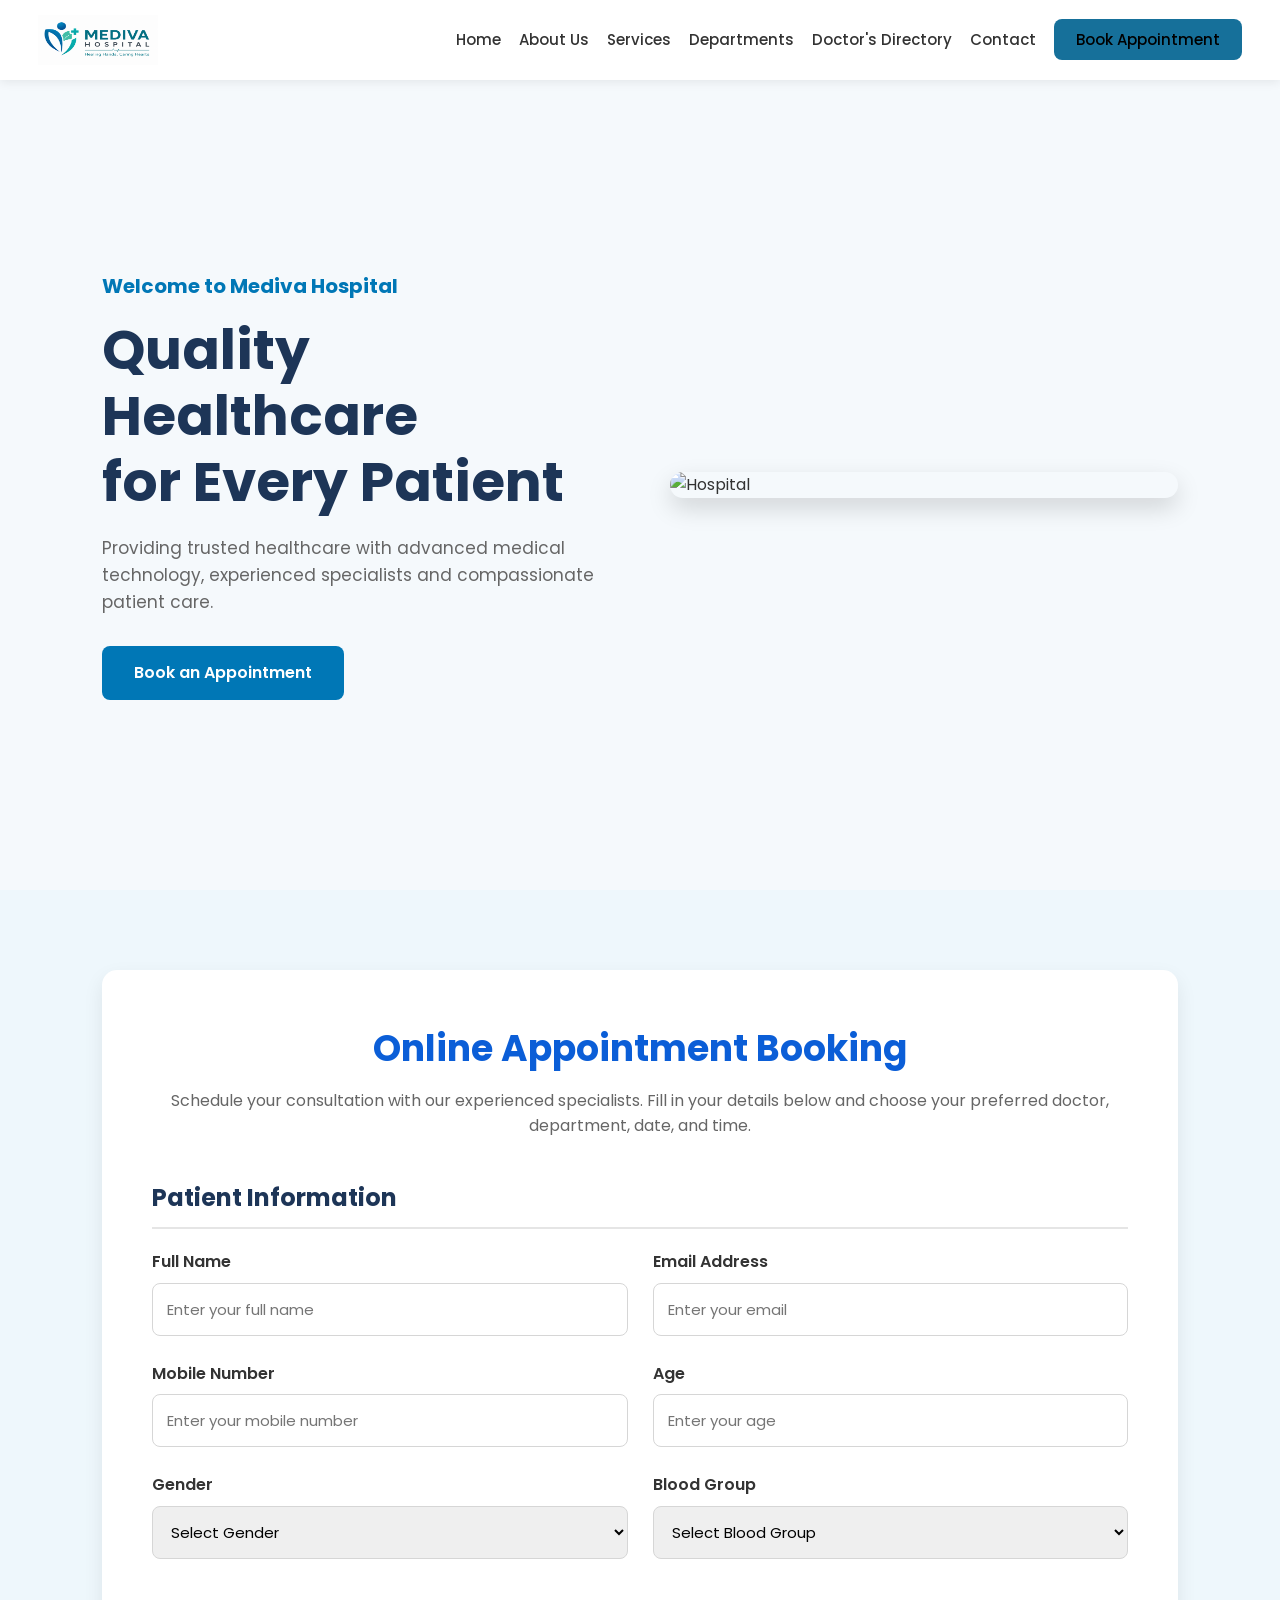
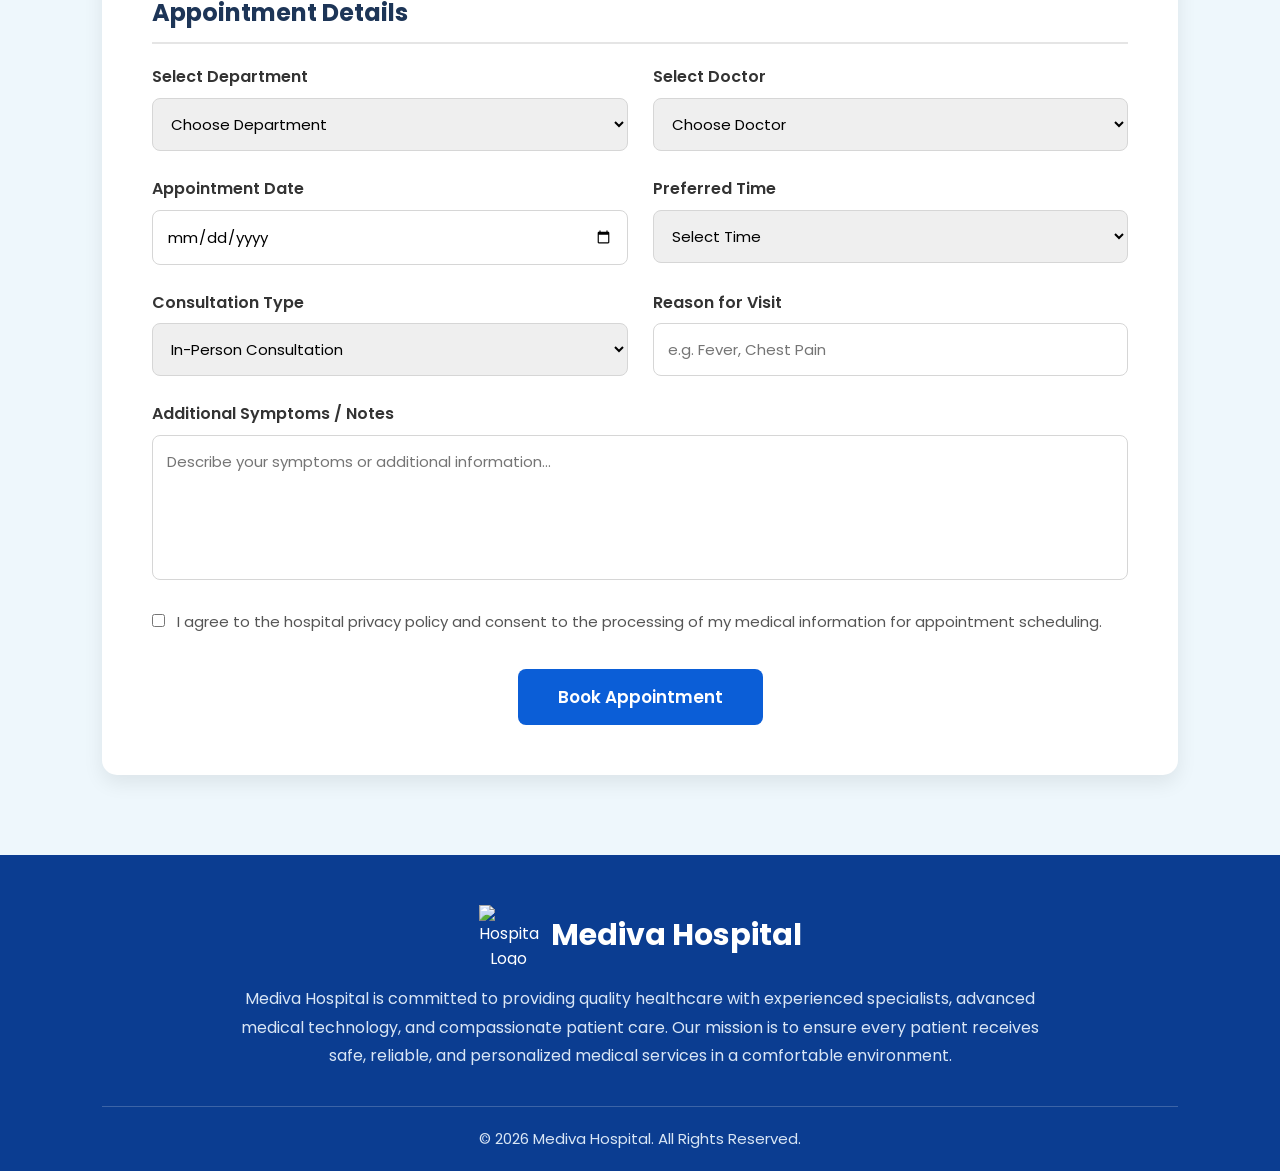
==== appointment.html @ a474c0d9 "Fathima" ====
<!DOCTYPE html>
<html lang="en">

<head>
    <meta charset="UTF-8">
    <meta name="viewport" content="width=device-width, initial-scale=1.0">
    <title>Mediva Hospital</title>

    <link rel="stylesheet" href="style.css">

    <!-- Google Font -->
    <link href="https://fonts.googleapis.com/css2?family=Poppins:wght@300;400;500;600;700&display=swap" rel="stylesheet">

    <!-- Font Awesome -->
    <link rel="stylesheet"
        href="https://cdnjs.cloudflare.com/ajax/libs/font-awesome/6.6.0/css/all.min.css">

</head>

<body>

<!--================ HEADER ================-->

<header>

<nav class="navbar">

<div class="logo">

<img src="image.png" alt="logo">



</div>

<ul class="nav-links">

<li><a href="index.html">Home</a></li>

<li><a href="aboutus.html">About Us</a></li>

<li><a href="services.html">Services</a></li>

<li><a href="departments.html">Departments</a></li>

<li><a href="doctors.html">Doctor's Directory</a></li>

<li><a href="contact.html">Contact</a></li>

<li><a href="appointment.html" class="Book Appointment-btn"> Book Appointment</a></li>
</ul>

<div class="hamburger">

<i class="fa-solid fa-bars"></i>

</div>

</nav>

</header>

<!--================ HERO SECTION ================-->

<section class="hero">

<div class="hero-content">

<h4>Welcome to Mediva Hospital</h4>

<h1>Quality Healthcare<br>for Every Patient</h1>

<p>
Providing trusted healthcare with advanced medical technology,
experienced specialists and compassionate patient care.
</p>

<a href="#appointment" class="btn">
Book an Appointment
</a>

</div>

<div class="hero-image">

<img src="https://images.unsplash.com/photo-1579684385127-1ef15d508118?w=900" alt="Hospital">

</div>

</section>
<!--================ APPOINTMENT BOOKING ================-->

<section id="appointment">

    <div class="appointment-container">

        <div class="appointment-heading">

            <h2>Online Appointment Booking</h2>

            <p>
                Schedule your consultation with our experienced specialists.
                Fill in your details below and choose your preferred doctor,
                department, date, and time.
            </p>

        </div>

        <form class="appointment-form">

            <!-- Patient Information -->

            <div class="form-title">

                <h3>Patient Information</h3>

            </div>

            <div class="form-grid">

                <div class="input-box">
                    <label>Full Name</label>
                    <input type="text" placeholder="Enter your full name" required>
                </div>

                <div class="input-box">
                    <label>Email Address</label>
                    <input type="email" placeholder="Enter your email" required>
                </div>

                <div class="input-box">
                    <label>Mobile Number</label>
                    <input type="tel" placeholder="Enter your mobile number" required>
                </div>

                <div class="input-box">
                    <label>Age</label>
                    <input type="number" placeholder="Enter your age" required>
                </div>

                <div class="input-box">
                    <label>Gender</label>

                    <select required>

                        <option value="">Select Gender</option>
                        <option>Male</option>
                        <option>Female</option>
                        <option>Other</option>

                    </select>

                </div>

                <div class="input-box">
                    <label>Blood Group</label>

                    <select>

                        <option>Select Blood Group</option>
                        <option>A+</option>
                        <option>A-</option>
                        <option>B+</option>
                        <option>B-</option>
                        <option>AB+</option>
                        <option>AB-</option>
                        <option>O+</option>
                        <option>O-</option>

                    </select>

                </div>

            </div>

            <!-- Appointment Details -->

            <div class="form-title">

                <h3>Appointment Details</h3>

            </div>

            <div class="form-grid">

                <div class="input-box">

                    <label>Select Department</label>

                    <select required>

                        <option value="">Choose Department</option>
                        <option>General Medicine</option>
                        <option>Cardiology</option>
                        <option>Neurology</option>
                        <option>Orthopedics</option>
                        <option>Dermatology</option>
                        <option>Pediatrics</option>
                        <option>Gynecology</option>
                        <option>ENT</option>
                        <option>Dental Care</option>

                    </select>

                </div>

                <div class="input-box">

                    <label>Select Doctor</label>

                    <select required>

                        <option value="">Choose Doctor</option>
                        <option>Dr. Sarah Wilson</option>
                        <option>Dr. Michael Brown</option>
                        <option>Dr. Emily Carter</option>
                        <option>Dr. David Clark</option>
                        <option>Dr. Sophia Thomas</option>

                    </select>

                </div>

                <div class="input-box">

                    <label>Appointment Date</label>

                    <input type="date" required>

                </div>

                <div class="input-box">

                    <label>Preferred Time</label>

                    <select required>

                        <option>Select Time</option>

                        <option>09:00 AM</option>
                        <option>09:30 AM</option>
                        <option>10:00 AM</option>
                        <option>10:30 AM</option>
                        <option>11:00 AM</option>
                        <option>11:30 AM</option>
                        <option>02:00 PM</option>
                        <option>02:30 PM</option>
                        <option>03:00 PM</option>
                        <option>03:30 PM</option>
                        <option>04:00 PM</option>

                    </select>

                </div>

                <div class="input-box">

                    <label>Consultation Type</label>

                    <select>

                        <option>In-Person Consultation</option>
                        <option>Video Consultation</option>

                    </select>

                </div>

                <div class="input-box">

                    <label>Reason for Visit</label>

                    <input type="text" placeholder="e.g. Fever, Chest Pain">

                </div>

            </div>

            <!-- Additional Notes -->

            <div class="input-box full-width">

                <label>Additional Symptoms / Notes</label>

                <textarea rows="5" placeholder="Describe your symptoms or additional information..."></textarea>

            </div>

            <!-- Terms -->

            <div class="checkbox">

                <input type="checkbox" required>

                <span>
                    I agree to the hospital privacy policy and consent to the
                    processing of my medical information for appointment scheduling.
                </span>

            </div>

            <div class="button">

                <button type="submit">
                    Book Appointment
                </button>

            </div>

        </form>

    </div>

</section>
<!--================ FOOTER ================-->


<footer>

    <div class="footer-container">

        <div class="footer-box">

            <div class="footer-logo">

                <img src="https://cdn-icons-png.flaticon.com/512/3774/3774299.png" alt="Hospital Logo">

                <h2>Mediva Hospital</h2>

            </div>

            <p>
                Mediva Hospital is committed to providing quality healthcare with
                experienced specialists, advanced medical technology, and
                compassionate patient care. Our mission is to ensure every
                patient receives safe, reliable, and personalized medical
                services in a comfortable environment.
            </p>

        </div>

    </div>

    <hr>

    <div class="copyright">

        <p>© 2026 Mediva Hospital. All Rights Reserved.</p>

    </div>

</footer>

<script src="script.js"></script>

</body>

</html>
---- style.css ----
/*=====================================
        GOOGLE FONT & RESET
=====================================*/

*{
    margin:0;
    padding:0;
    box-sizing:border-box;
    font-family:'Poppins',sans-serif;
}

html{
    scroll-behavior:smooth;
}

body{
    background:#f5f9fc;
    color:#333;
    line-height:1.6;
    overflow-x:hidden;
}

img{
    max-width:100%;
    display:block;
}

a{
    text-decoration:none;
}

ul{
    list-style:none;
}

section{
    padding:80px 8%;
}

.container{
    max-width:1200px;
    margin:auto;
}
/*=====================================
            HEADER
=====================================*/

header{
    position:sticky;
    top:0;
    left:0;
    width:100%;
    background:#ffffff;
    box-shadow:0 2px 10px rgba(0,0,0,0.08);
    z-index:1000;
}

.navbar{
    max-width:1400px;
    margin:auto;
    padding:15px 3%;
    display:flex;
    justify-content:space-between;
    align-items:center;
}

.logo{
    display:flex;
    align-items:center;
    gap:10px;
}

.logo img{
    width:120px;
    height:50px;
}

.logo h2{
    color:#0077b6;
    font-size:28px;
    font-weight:700;
}

.nav-links{
    display:flex;
    align-items:center;
    gap:18px;
}

.nav-links li a{
    color:#333;
    font-size:15px;
    font-weight:500;
    transition:.3s;
}

.nav-links li a:hover{
    color:#0077b6;
}
 .Appointment-btn{
    background: #16709A;
    color:#000 !important;
    padding:10px 22px;
    border-radius:8px;
    font-weight:600;
    transition:.3s;
}
.Appointment-btn:hover{
    background:#16709A;
}

.hamburger{
    display:none;
    font-size:28px;
    cursor:pointer;
    color:#0077b6;
}
/*=====================================
            HERO SECTION
=====================================*/

.hero{
    display:grid;
    grid-template-columns:1fr 1fr;
    align-items:center;
    gap:60px;
    min-height:90vh;
    background:#f5f9fc;
}

.hero-content h4{
    color:#0077b6;
    margin-bottom:15px;
    font-size:20px;
}

.hero-content h1{
    font-size:55px;
    color:#1d3557;
    line-height:1.2;
    margin-bottom:20px;
}

.hero-content p{
    font-size:17px;
    color:#666;
    margin-bottom:30px;
}

.btn{
    display:inline-block;
    background:#0077b6;
    color:#fff;
    padding:14px 32px;
    border-radius:8px;
    transition:.3s;
    font-weight:600;
}

.btn:hover{
    background:#005f8d;
}

.hero-image img{
    width:100%;
    border-radius:15px;
    box-shadow:0 10px 25px rgba(0,0,0,.15);
}
/*=====================================
      APPOINTMENT BOOKING
=====================================*/

#appointment{
    background:#eef7fc;
}

.appointment-container{
    max-width:1100px;
    margin:auto;
    background:#fff;
    padding:50px;
    border-radius:15px;
    box-shadow:0 8px 20px rgba(0,0,0,0.08);
}

.appointment-heading{
    text-align:center;
    margin-bottom:40px;
}

.appointment-heading h2{
    font-size:36px;
    color:#0B5ED7;
    margin-bottom:10px;
}

.appointment-heading p{
    color:#666;
    font-size:16px;
}

.appointment-form{
    width:100%;
}

.form-title{
    margin:35px 0 20px;
    padding-bottom:10px;
    border-bottom:2px solid #e5e5e5;
}

.form-title h3{
    color:#1d3557;
    font-size:24px;
}

.form-grid{
    display:grid;
    grid-template-columns:repeat(2,1fr);
    gap:25px;
}

.input-box{
    display:flex;
    flex-direction:column;
}

.input-box label{
    margin-bottom:8px;
    font-weight:600;
    color:#333;
}

.input-box input,
.input-box select,
.input-box textarea{
    width:100%;
    padding:14px;
    border:1px solid #d6d6d6;
    border-radius:8px;
    outline:none;
    font-size:15px;
    transition:0.3s;
}

.input-box input:focus,
.input-box select:focus,
.input-box textarea:focus{
    border-color:#0B5ED7;
    box-shadow:0 0 8px rgba(11,94,215,.2);
}

.full-width{
    margin-top:25px;
}

.full-width textarea{
    resize:none;
}

.checkbox{
    display:flex;
    align-items:flex-start;
    gap:12px;
    margin-top:30px;
}

.checkbox input{
    margin-top:4px;
}

.checkbox span{
    color:#555;
    font-size:15px;
    line-height:1.6;
}

.button{
    text-align:center;
    margin-top:35px;
}

.button button{
    background:#0B5ED7;
    color:#fff;
    border:none;
    padding:15px 40px;
    border-radius:8px;
    font-size:17px;
    font-weight:600;
    cursor:pointer;
    transition:.3s;
}

.button button:hover{
    background:#084db2;
    transform:translateY(-2px);
}
/*=====================================
            FOOTER
=====================================*/

footer{
    background:#0B3D91;
    color:#fff;
    padding:50px 8% 20px;
}

.footer-container{
    max-width:1000px;
    margin:auto;
    text-align:center;
}

.footer-logo{
    display:flex;
    justify-content:center;
    align-items:center;
    gap:12px;
    margin-bottom:20px;
}

.footer-logo img{
    width:60px;
    height:60px;
}

.footer-logo h2{
    font-size:30px;
}

.footer-box p{
    color:#d9e6f5;
    line-height:1.8;
    font-size:16px;
    max-width:800px;
    margin:0 auto;
}

footer hr{
    margin:35px 0 20px;
    border:none;
    height:1px;
    background:rgba(255,255,255,.2);
}

.copyright{
    text-align:center;
    color:#d9e6f5;
    font-size:15px;
}
/*=====================================
        RESPONSIVE DESIGN
=====================================*/

/* Tablet */

@media(max-width:992px){

    .navbar{
        padding:15px 5%;
    }

    .hero{
        grid-template-columns:1fr;
        text-align:center;
        gap:40px;
        padding-top:120px;
    }

    .hero-content h1{
        font-size:42px;
    }

    .appointment-container{
        padding:35px;
    }

    .form-grid{
        grid-template-columns:1fr;
    }

    .footer-container{
        grid-template-columns:repeat(2,1fr);
    }

}

/* Mobile */

@media(max-width:768px){

    .navbar{
        position:relative;
    }

    .hamburger{
        display:block;
    }

    .nav-links{
        position:absolute;
        top:100%;
        left:0;
        width:100%;
        background:#fff;
        display:none;
        flex-direction:column;
        align-items:center;
        padding:20px 0;
        box-shadow:0 5px 15px rgba(0,0,0,.1);
        gap:20px;
    }

    .nav-links.active{
        display:flex;
    }

    .hero{
        padding-top:100px;
    }

    .hero-content h1{
        font-size:34px;
    }

    .hero-content p{
        font-size:15px;
    }

    .appointment-container{
        padding:25px;
    }

    .appointment-heading h2{
        font-size:28px;
    }

    .form-title h3{
        font-size:20px;
    }

    .button button{
        width:100%;
    }

    .footer-container{
        grid-template-columns:1fr;
        text-align:center;
    }

    .footer-logo{
        justify-content:center;
    }

    .social-icons{
        text-align:center;
    }

}

/* Small Mobile */

@media(max-width:480px){

    section{
        padding:60px 5%;
    }

    .logo h2{
        font-size:22px;
    }

    .logo img{
        width:45px;
        height:45px;
    }

    .hero-content h4{
        font-size:18px;
    }

    .hero-content h1{
        font-size:28px;
    }

    .appointment-container{
        padding:20px;
    }

    .appointment-heading h2{
        font-size:24px;
    }

}
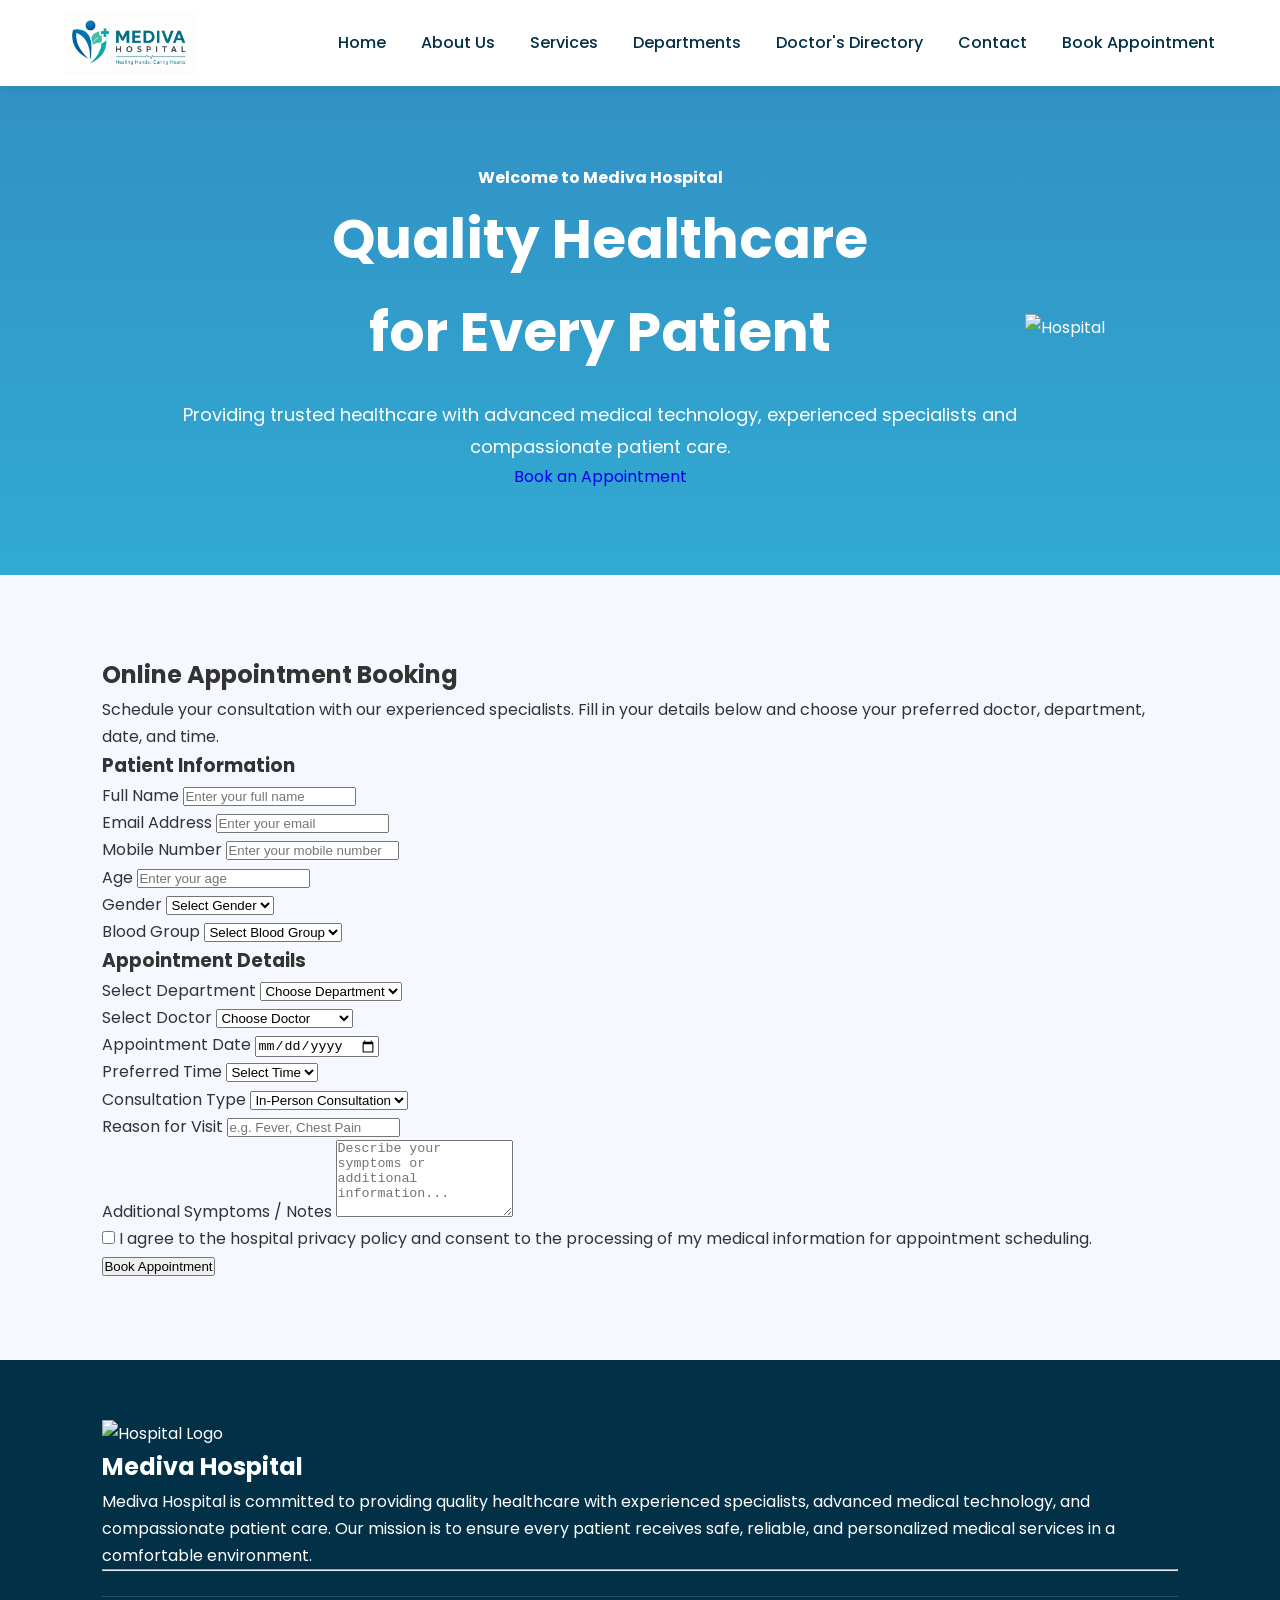
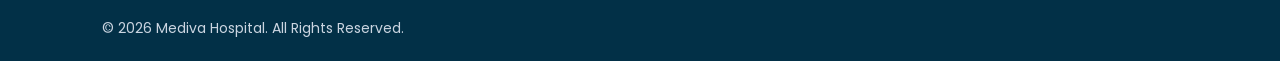
==== commit 650ce1ef: "Fix indentation in appointment.html" ====
--- a/appointment.html
+++ b/appointment.html
@@ -4,7 +4,7 @@
 <head>
     <meta charset="UTF-8">
     <meta name="viewport" content="width=device-width, initial-scale=1.0">
-    <title>Mediva Hospital</title>
+    <title>Mediva Hospital</title> 
 
     <link rel="stylesheet" href="style.css">
 
@@ -355,4 +355,4 @@
 
 </body>
 
-</html>+</html>
--- a/style.css
+++ b/style.css
@@ -1,28 +1,31 @@
-/*=====================================
-        GOOGLE FONT & RESET
-=====================================*/
+/*=========================================
+ GOOGLE FONT
+=========================================*/
+
+@import url('https://fonts.googleapis.com/css2?family=Poppins:wght@300;400;500;600;700;800&display=swap');
+
+/*=========================================
+ RESET
+=========================================*/
 
 *{
     margin:0;
     padding:0;
     box-sizing:border-box;
+    scroll-behavior:smooth;
+}
+
+body{
     font-family:'Poppins',sans-serif;
-}
-
-html{
-    scroll-behavior:smooth;
-}
-
-body{
-    background:#f5f9fc;
+    background:#f5f9ff;
     color:#333;
-    line-height:1.6;
-    overflow-x:hidden;
+    line-height:1.7;
 }
 
 img{
     max-width:100%;
     display:block;
+   
 }
 
 a{
@@ -37,459 +40,746 @@
     padding:80px 8%;
 }
 
-.container{
+/*=========================================
+ COLORS
+=========================================*/
+
+:root{
+
+    --primary:#0077b6;
+    --secondary:#0096c7;
+    --light:#f5f9ff;
+    --white:#ffffff;
+    --dark:#023047;
+    --gray:#666;
+
+    --shadow:0 10px 25px rgba(0,0,0,.08);
+
+}
+
+/*=========================================
+ NAVBAR
+=========================================*/
+
+header{
+    width:100%;
+    background:#fff;
+    position:fixed;
+    top:0;
+    left:0;
+    z-index:999;
+    box-shadow:0 2px 10px rgba(0,0,0,.08);
+}
+
+.navbar{
+
     max-width:1200px;
     margin:auto;
-}
-/*=====================================
-            HEADER
-=====================================*/
-
-header{
-    position:sticky;
-    top:0;
-    left:0;
-    width:100%;
-    background:#ffffff;
-    box-shadow:0 2px 10px rgba(0,0,0,0.08);
-    z-index:1000;
-}
-
-.navbar{
-    max-width:1400px;
-    margin:auto;
-    padding:15px 3%;
+
     display:flex;
     justify-content:space-between;
     align-items:center;
-}
+
+    padding:18px 25px;
+
+}
+
+
+/*=========================================
+ LOGO
+=========================================*/
 
 .logo{
+
     display:flex;
     align-items:center;
-    gap:10px;
-}
-
-.logo img{
-    width:120px;
-    height:50px;
-}
-
-.logo h2{
-    color:#0077b6;
-    font-size:28px;
-    font-weight:700;
-}
+    gap:12px;
+
+    font-size:12px;
+    height: 50px;
+    width : 130px
+
+}
+
+.logo i{
+
+    font-size:34px;
+
+}
+
+/*=========================================
+ NAVIGATION LINKS
+=========================================*/
 
 .nav-links{
+
     display:flex;
-    align-items:center;
-    gap:18px;
+    gap:35px;
+
 }
 
 .nav-links li a{
-    color:#333;
-    font-size:15px;
+
+    color:var(--dark);
     font-weight:500;
     transition:.3s;
-}
-
-.nav-links li a:hover{
-    color:#0077b6;
-}
- .Appointment-btn{
-    background: #16709A;
-    color:#000 !important;
-    padding:10px 22px;
-    border-radius:8px;
-    font-weight:600;
-    transition:.3s;
-}
-.Appointment-btn:hover{
-    background:#16709A;
-}
+
+}
+
+.nav-links li a:hover,
+.nav-links li a.active{
+
+    color:var(--primary);
+
+}.nav-links li a.btn {
+    background-color: #16709A;
+    color: #eaf6ff;
+    padding: 10px 20px;
+    border-radius: 8px;
+    transform: translate(-2px);
+}
+.nav-links li btn :hover {
+    background-color: #333;
+    color: #16709A;
+    transform: translateY(-8px);
+}
+
+/*=========================================
+ HAMBURGER
+=========================================*/
 
 .hamburger{
+
     display:none;
-    font-size:28px;
+    font-size:30px;
     cursor:pointer;
-    color:#0077b6;
-}
-/*=====================================
-            HERO SECTION
-=====================================*/
+    color:var(--dark);
+
+}
+
+/*=========================================
+ HERO SECTION
+=========================================*/
 
 .hero{
-    display:grid;
-    grid-template-columns:1fr 1fr;
-    align-items:center;
-    gap:60px;
-    min-height:90vh;
-    background:#f5f9fc;
-}
-
-.hero-content h4{
-    color:#0077b6;
-    margin-bottom:15px;
-    font-size:20px;
-}
-
-.hero-content h1{
-    font-size:55px;
-    color:#1d3557;
-    line-height:1.2;
-    margin-bottom:20px;
-}
-
-.hero-content p{
-    font-size:17px;
-    color:#666;
-    margin-bottom:30px;
-}
-
-.btn{
-    display:inline-block;
-    background:#0077b6;
-    color:#fff;
-    padding:14px 32px;
-    border-radius:8px;
-    transition:.3s;
-    font-weight:600;
-}
-
-.btn:hover{
-    background:#005f8d;
-}
-
-.hero-image img{
-    width:100%;
-    border-radius:15px;
-    box-shadow:0 10px 25px rgba(0,0,0,.15);
-}
-/*=====================================
-      APPOINTMENT BOOKING
-=====================================*/
-
-#appointment{
-    background:#eef7fc;
-}
-
-.appointment-container{
-    max-width:1100px;
-    margin:auto;
-    background:#fff;
-    padding:50px;
-    border-radius:15px;
-    box-shadow:0 8px 20px rgba(0,0,0,0.08);
-}
-
-.appointment-heading{
-    text-align:center;
-    margin-bottom:40px;
-}
-
-.appointment-heading h2{
-    font-size:36px;
-    color:#0B5ED7;
-    margin-bottom:10px;
-}
-
-.appointment-heading p{
-    color:#666;
-    font-size:16px;
-}
-
-.appointment-form{
-    width:100%;
-}
-
-.form-title{
-    margin:35px 0 20px;
-    padding-bottom:10px;
-    border-bottom:2px solid #e5e5e5;
-}
-
-.form-title h3{
-    color:#1d3557;
-    font-size:24px;
-}
-
-.form-grid{
-    display:grid;
-    grid-template-columns:repeat(2,1fr);
-    gap:25px;
-}
-
-.input-box{
-    display:flex;
-    flex-direction:column;
-}
-
-.input-box label{
-    margin-bottom:8px;
-    font-weight:600;
-    color:#333;
-}
-
-.input-box input,
-.input-box select,
-.input-box textarea{
-    width:100%;
-    padding:14px;
-    border:1px solid #d6d6d6;
-    border-radius:8px;
-    outline:none;
-    font-size:15px;
-    transition:0.3s;
-}
-
-.input-box input:focus,
-.input-box select:focus,
-.input-box textarea:focus{
-    border-color:#0B5ED7;
-    box-shadow:0 0 8px rgba(11,94,215,.2);
-}
-
-.full-width{
-    margin-top:25px;
-}
-
-.full-width textarea{
-    resize:none;
-}
-
-.checkbox{
-    display:flex;
-    align-items:flex-start;
-    gap:12px;
-    margin-top:30px;
-}
-
-.checkbox input{
-    margin-top:4px;
-}
-
-.checkbox span{
-    color:#555;
-    font-size:15px;
-    line-height:1.6;
-}
-
-.button{
-    text-align:center;
-    margin-top:35px;
-}
-
-.button button{
-    background:#0B5ED7;
-    color:#fff;
-    border:none;
-    padding:15px 40px;
-    border-radius:8px;
-    font-size:17px;
-    font-weight:600;
-    cursor:pointer;
-    transition:.3s;
-}
-
-.button button:hover{
-    background:#084db2;
-    transform:translateY(-2px);
-}
-/*=====================================
-            FOOTER
-=====================================*/
-
-footer{
-    background:#0B3D91;
-    color:#fff;
-    padding:50px 8% 20px;
-}
-
-.footer-container{
-    max-width:1000px;
-    margin:auto;
-    text-align:center;
-}
-
-.footer-logo{
+
+    margin-top:80px;
+
+    min-height:55vh;
+
     display:flex;
     justify-content:center;
     align-items:center;
-    gap:12px;
+
+    text-align:center;
+
+    background:linear-gradient(rgba(0,119,182,.80),
+    rgba(0,150,199,.80)),
+    url("../images/hospital-banner.jpg");
+
+    background-size:cover;
+    background-position:center;
+
+    color:#fff;
+
+}
+
+.hero-content{
+
+    max-width:850px;
+
+}
+
+.hero h1{
+
+    font-size:55px;
     margin-bottom:20px;
-}
-
-.footer-logo img{
-    width:60px;
-    height:60px;
-}
-
-.footer-logo h2{
+
+}
+
+.hero p{
+
+    font-size:18px;
+    line-height:1.8;
+
+}
+
+/*=========================================
+ INTRO SECTION
+=========================================*/
+
+.intro{
+
+    text-align:center;
+    background:#fff;
+
+}
+
+.intro h2{
+
+    font-size:40px;
+    color:var(--primary);
+    margin-bottom:20px;
+
+}
+
+.intro p{
+
+    max-width:900px;
+    margin:auto;
+    color:#555;
+    font-size:17px;
+
+}
+/*=========================================
+ DEPARTMENTS SECTION
+=========================================*/
+
+.departments{
+    background:#f5f9ff;
+    padding:80px 8%;
+}
+
+.department-container{
+
+    max-width:1200px;
+    margin:auto;
+
+    display:grid;
+    grid-template-columns:repeat(auto-fit,minmax(280px,1fr));
+    gap:30px;
+
+}
+
+/*=========================================
+ DEPARTMENT CARD
+=========================================*/
+
+.department-card{
+
+    background:#ffffff;
+    padding:35px 25px;
+    border-radius:15px;
+    text-align:center;
+
+    box-shadow:var(--shadow);
+
+    transition:.4s ease;
+
+    border-top:5px solid var(--primary);
+
+}
+
+.department-card:hover{
+
+    transform:translateY(-10px);
+
+    box-shadow:0 15px 30px rgba(0,0,0,.15);
+
+}
+
+/*=========================================
+ ICON
+=========================================*/
+
+.department-card i{
+
+    width:90px;
+    height:90px;
+
+    background:#eaf6ff;
+
+    color:var(--primary);
+
+    border-radius:50%;
+
+    display:flex;
+    justify-content:center;
+    align-items:center;
+
+    margin:auto;
+
+    font-size:40px;
+
+    margin-bottom:25px;
+
+}
+
+/*=========================================
+ CARD TITLE
+=========================================*/
+
+.department-card h3{
+
+    font-size:25px;
+
+    color:var(--dark);
+
+    margin-bottom:15px;
+
+}
+
+/*=========================================
+ CARD DESCRIPTION
+=========================================*/
+
+.department-card p{
+
+    color:#666;
+
+    font-size:15px;
+
+    line-height:1.8;
+
+}
+
+/*=========================================
+ CARD HOVER ICON
+=========================================*/
+
+.department-card:hover i{
+
+    background:var(--primary);
+
+    color:#fff;
+
+}
+
+/*=========================================
+ CARD HOVER TITLE
+=========================================*/
+
+.department-card:hover h3{
+
+    color:var(--primary);
+
+}
+
+/*=========================================
+ SECTION SPACING
+=========================================*/
+
+.departments .section-title{
+
+    text-align:center;
+
+    margin-bottom:50px;
+
+}
+
+/*=========================================
+ OPTIONAL BUTTON
+=========================================*/
+
+.department-btn{
+
+    margin-top:20px;
+
+    display:inline-block;
+
+    background:var(--primary);
+
+    color:#fff;
+
+    padding:12px 28px;
+
+    border-radius:30px;
+
+    transition:.3s;
+
+}
+
+.department-btn:hover{
+
+    background:var(--secondary);
+
+}
+
+/*=========================================
+ GRID RESPONSIVE SPACING
+=========================================*/
+
+.department-container > div{
+
+    min-height:320px;
+
+    display:flex;
+
+    flex-direction:column;
+
+    justify-content:flex-start;
+
+}
+/*=========================================
+ WHY CHOOSE US
+=========================================*/
+
+.why-us{
+    background:#ffffff;
+    padding:80px 8%;
+    text-align:center;
+}
+
+.why-us h2{
+    font-size:40px;
+    color:var(--primary);
+    margin-bottom:15px;
+}
+
+.why-us p{
+    color:var(--gray);
+    margin-bottom:50px;
+}
+
+.why-container{
+    max-width:1200px;
+    margin:auto;
+    display:grid;
+    grid-template-columns:repeat(auto-fit,minmax(250px,1fr));
+    gap:30px;
+}
+
+.why-box{
+    background:#fff;
+    padding:35px 25px;
+    border-radius:15px;
+    box-shadow:var(--shadow);
+    transition:0.3s;
+    border-bottom:5px solid var(--primary);
+}
+
+.why-box:hover{
+    transform:translateY(-8px);
+}
+
+.why-box i{
+    width:80px;
+    height:80px;
+    margin:auto;
+    display:flex;
+    align-items:center;
+    justify-content:center;
+    border-radius:50%;
+    background:#eaf6ff;
+    color:var(--primary);
+    font-size:34px;
+    margin-bottom:20px;
+}
+
+.why-box h3{
+    color:var(--dark);
+    margin-bottom:12px;
+    font-size:24px;
+}
+
+.why-box p{
+    color:#666;
+    font-size:15px;
+    line-height:1.7;
+    margin:0;
+}
+
+/*=========================================
+ FOOTER
+=========================================*/
+
+footer{
+    background:var(--dark);
+    color:#fff;
+    padding:60px 8% 20px;
+}
+
+.footer-content{
+    max-width:1200px;
+    margin:auto;
+    text-align:center;
+}
+
+.footer-content h3{
+    font-size:32px;
+    margin-bottom:15px;
+}
+
+.footer-content p{
+    color:#dbeafe;
+    font-size:16px;
+    line-height:1.8;
+}
+
+.footer-social{
+    margin:30px 0;
+}
+
+.footer-social a{
+    display:inline-flex;
+    align-items:center;
+    justify-content:center;
+    width:48px;
+    height:48px;
+    margin:0 8px;
+    border-radius:50%;
+    background:#0b4f7d;
+    color:#fff;
+    font-size:20px;
+    transition:0.3s;
+}
+
+.footer-social a:hover{
+    background:var(--primary);
+    transform:translateY(-5px);
+}
+
+.copyright{
+    margin-top:25px;
+    padding-top:20px;
+    border-top:1px solid rgba(255,255,255,0.15);
+    font-size:14px;
+    color:#cbd5e1;
+}
+/*=========================================
+ TABLET RESPONSIVE
+=========================================*/
+
+@media (max-width:992px){
+
+.navbar{
+    padding:18px 30px;
+}
+
+.hero{
+    min-height:45vh;
+    padding:80px 6%;
+}
+
+.hero h1{
+    font-size:42px;
+}
+
+.hero p{
+    font-size:16px;
+}
+
+.department-container{
+    grid-template-columns:repeat(2,1fr);
+}
+
+.why-container{
+    grid-template-columns:repeat(2,1fr);
+}
+
+}
+
+/*=========================================
+ MOBILE RESPONSIVE
+=========================================*/
+
+@media (max-width:768px){
+
+/* Navigation */
+
+.navbar{
+    padding:18px 20px;
+}
+
+.logo{
+    font-size:20px;
+}
+
+.logo i{
+    font-size:28px;
+}
+
+.hamburger{
+    display:block;
+}
+
+/* Mobile Menu */
+
+.nav-links{
+    position:absolute;
+    top:75px;
+    left:-100%;
+    width:100%;
+    background:#ffffff;
+    flex-direction:column;
+    align-items:center;
+    gap:0;
+    transition:0.4s;
+    box-shadow:0 5px 15px rgba(0,0,0,.08);
+}
+
+.nav-links.active{
+    left:0;
+}
+
+.nav-links li{
+    width:100%;
+    text-align:center;
+}
+
+.nav-links li a{
+    display:block;
+    padding:18px;
+    border-bottom:1px solid #eee;
+}
+.nav-links li a.btn {
+    display: block;
+
+}
+.nav-links li a.btn:hover {
+   display: block;
+}
+
+/* Hero */
+
+.hero{
+    min-height:40vh;
+    padding:60px 20px;
+}
+
+.hero h1{
+    font-size:34px;
+}
+
+.hero p{
+    font-size:15px;
+}
+
+/* Intro */
+
+.intro h2{
     font-size:30px;
 }
 
-.footer-box p{
-    color:#d9e6f5;
-    line-height:1.8;
-    font-size:16px;
-    max-width:800px;
-    margin:0 auto;
-}
-
-footer hr{
-    margin:35px 0 20px;
-    border:none;
-    height:1px;
-    background:rgba(255,255,255,.2);
-}
-
-.copyright{
-    text-align:center;
-    color:#d9e6f5;
+.intro p{
     font-size:15px;
 }
-/*=====================================
-        RESPONSIVE DESIGN
-=====================================*/
-
-/* Tablet */
-
-@media(max-width:992px){
-
-    .navbar{
-        padding:15px 5%;
-    }
-
-    .hero{
-        grid-template-columns:1fr;
-        text-align:center;
-        gap:40px;
-        padding-top:120px;
-    }
-
-    .hero-content h1{
-        font-size:42px;
-    }
-
-    .appointment-container{
-        padding:35px;
-    }
-
-    .form-grid{
-        grid-template-columns:1fr;
-    }
-
-    .footer-container{
-        grid-template-columns:repeat(2,1fr);
-    }
-
-}
-
-/* Mobile */
-
-@media(max-width:768px){
-
-    .navbar{
-        position:relative;
-    }
-
-    .hamburger{
-        display:block;
-    }
-
-    .nav-links{
-        position:absolute;
-        top:100%;
-        left:0;
-        width:100%;
-        background:#fff;
-        display:none;
-        flex-direction:column;
-        align-items:center;
-        padding:20px 0;
-        box-shadow:0 5px 15px rgba(0,0,0,.1);
-        gap:20px;
-    }
-
-    .nav-links.active{
-        display:flex;
-    }
-
-    .hero{
-        padding-top:100px;
-    }
-
-    .hero-content h1{
-        font-size:34px;
-    }
-
-    .hero-content p{
-        font-size:15px;
-    }
-
-    .appointment-container{
-        padding:25px;
-    }
-
-    .appointment-heading h2{
-        font-size:28px;
-    }
-
-    .form-title h3{
-        font-size:20px;
-    }
-
-    .button button{
-        width:100%;
-    }
-
-    .footer-container{
-        grid-template-columns:1fr;
-        text-align:center;
-    }
-
-    .footer-logo{
-        justify-content:center;
-    }
-
-    .social-icons{
-        text-align:center;
-    }
-
-}
-
-/* Small Mobile */
-
-@media(max-width:480px){
-
-    section{
-        padding:60px 5%;
-    }
-
-    .logo h2{
-        font-size:22px;
-    }
-
-    .logo img{
-        width:45px;
-        height:45px;
-    }
-
-    .hero-content h4{
-        font-size:18px;
-    }
-
-    .hero-content h1{
-        font-size:28px;
-    }
-
-    .appointment-container{
-        padding:20px;
-    }
-
-    .appointment-heading h2{
-        font-size:24px;
-    }
-
+
+/* Departments */
+
+.department-container{
+    grid-template-columns:1fr;
+}
+
+.department-card{
+    padding:30px 20px;
+}
+
+.department-card i{
+    width:75px;
+    height:75px;
+    font-size:32px;
+}
+
+.department-card h3{
+    font-size:22px;
+}
+
+/* Why Choose Us */
+
+.why-container{
+    grid-template-columns:1fr;
+}
+
+.why-box{
+    padding:30px 20px;
+}
+
+.why-us h2{
+    font-size:30px;
+}
+
+/* Footer */
+
+.footer-content h3{
+    font-size:26px;
+}
+
+.footer-content p{
+    font-size:15px;
+}
+
+.footer-social a{
+    width:42px;
+    height:42px;
+    font-size:18px;
+}
+
+}
+
+/*=========================================
+ SMALL MOBILE
+=========================================*/
+
+@media (max-width:480px){
+
+section{
+    padding:60px 5%;
+}
+
+.hero{
+    margin-top:70px;
+}
+
+.hero h1{
+    font-size:28px;
+}
+
+.hero p{
+    font-size:14px;
+}
+
+.intro h2{
+    font-size:26px;
+}
+
+.department-card{
+    padding:25px 18px;
+}
+
+.department-card h3{
+    font-size:20px;
+}
+
+.department-card p{
+    font-size:14px;
+}
+
+.why-us h2{
+    font-size:26px;
+}
+
+.why-box h3{
+    font-size:20px;
+}
+
+.footer-content h3{
+    font-size:22px;
+}
+
+.footer-content p{
+    font-size:14px;
+}
+
+}
+
+/*=========================================
+ SCROLLBAR
+=========================================*/
+
+::-webkit-scrollbar{
+    width:8px;
+}
+
+::-webkit-scrollbar-track{
+    background:#edf6ff;
+}
+
+::-webkit-scrollbar-thumb{
+    background:var(--primary);
+    border-radius:20px;
+}
+
+::-webkit-scrollbar-thumb:hover{
+    background:var(--secondary);
 }
